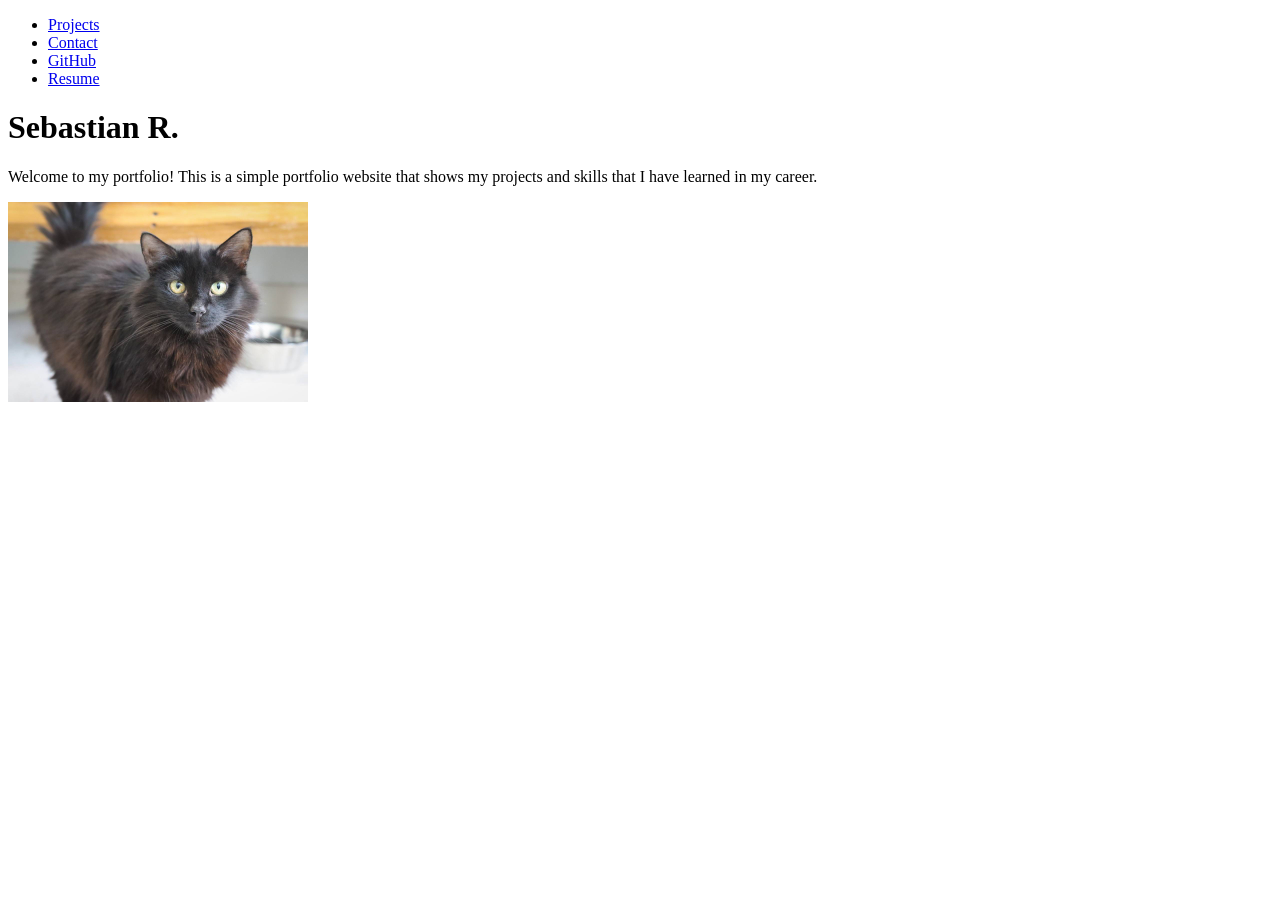
==== index.html @ 32d19d8a "completed implementation" ====
<!DOCTYPE html>
<html lang="en">
<head>
    <meta charset="UTF-8">
    <meta name="viewport" content="width=device-width, initial-scale=1.0">
    <title>Sebastian R.</title>
</head>
<body>
    <nav>
        <ul>
            <li><a href="projects/index.html">Projects</a></li>
            <li><a href="contact/index.html">Contact</a></li>
            <li><a href="https://github.com" target="_blank" rel="noopener noreferrer">GitHub</a></li>
            <li><a href="resume/index.html">Resume</a></li>
        </ul>
    </nav>
    <h1>Sebastian R.</h1>
    <p>Welcome to my portfolio! This is a simple portfolio website that shows my projects and skills that I have learned in my career.</p>
    <img src="images/blackcat.jpg" alt="Black Cat" width="300">

</body>
</html>
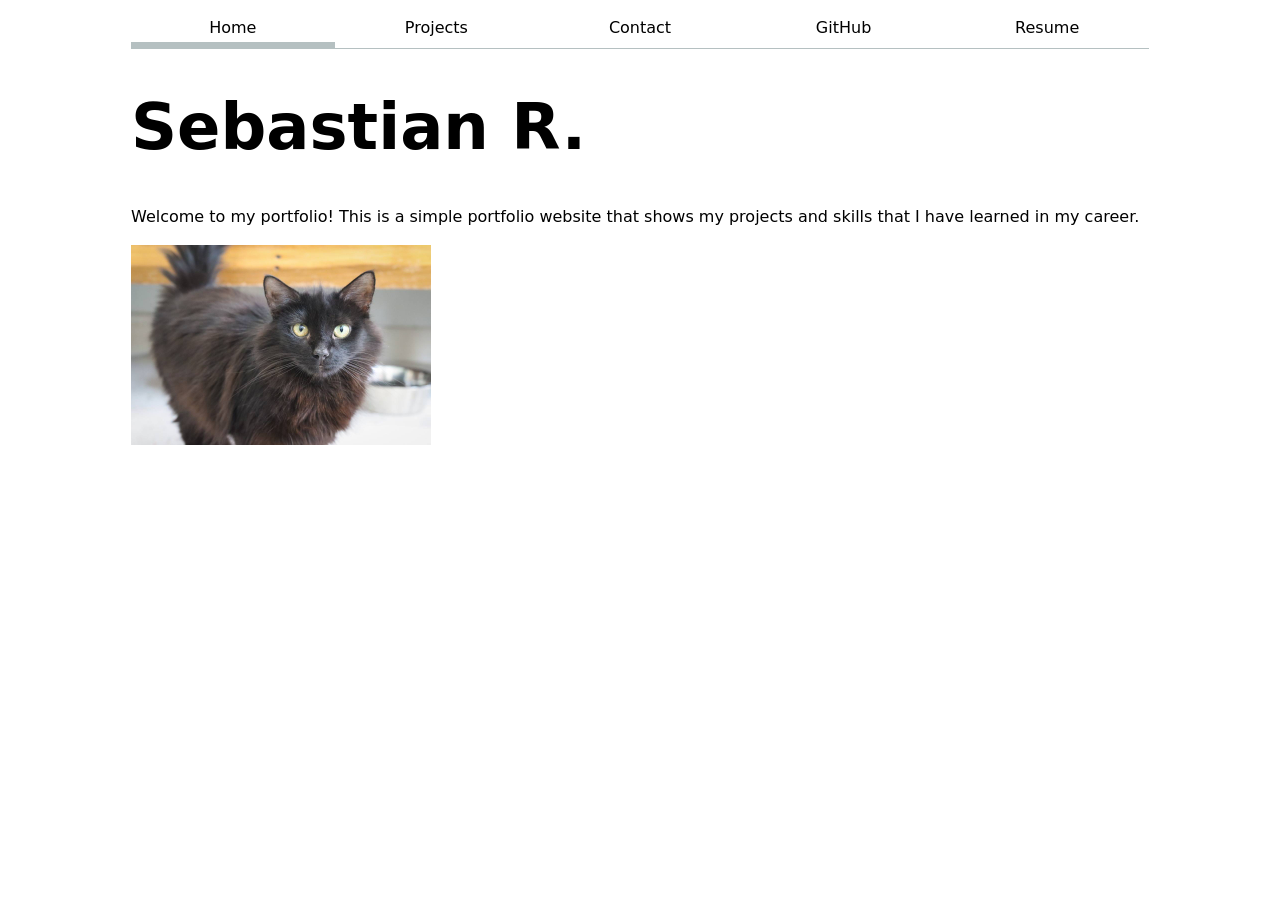
==== commit 7abcd2cb: "lab 2 implementation" ====
--- a/index.html
+++ b/index.html
@@ -4,19 +4,20 @@
     <meta charset="UTF-8">
     <meta name="viewport" content="width=device-width, initial-scale=1.0">
     <title>Sebastian R.</title>
+    <link rel="stylesheet" href="style.css">
 </head>
 <body>
     <nav>
         <ul>
+            <li><a href="index.html" class="current">Home</a></li>
             <li><a href="projects/index.html">Projects</a></li>
             <li><a href="contact/index.html">Contact</a></li>
-            <li><a href="https://github.com" target="_blank" rel="noopener noreferrer">GitHub</a></li>
+            <li><a href="https://github.com/sebastianroberson" target="_blank" rel="noopener noreferrer">GitHub</a></li>
             <li><a href="resume/index.html">Resume</a></li>
         </ul>
     </nav>
     <h1>Sebastian R.</h1>
     <p>Welcome to my portfolio! This is a simple portfolio website that shows my projects and skills that I have learned in my career.</p>
     <img src="images/blackcat.jpg" alt="Black Cat" width="300">
-
 </body>
-</html>+</html>
--- a/style.css
+++ b/style.css
@@ -0,0 +1,158 @@
+:root {
+  --color-accent: oklch(65% 50% 0);
+  accent-color: var(--color-accent);
+  color-scheme: light;
+  background: white;
+  color: black;
+}
+
+body {
+  /* Set line height to 1.5 times the font size
+	   and use the OS’s UI font as the website font
+	 */
+  font: 100%/1.5 system-ui;
+  max-width: 100ch;
+  margin-inline: auto;
+  padding-inline: 1em;
+}
+
+img {
+  max-width: 100%;
+  height: auto;
+}
+
+h1,
+h2,
+h3,
+h4,
+h5,
+h6 {
+  line-height: 1.1;
+  text-wrap: balance;
+}
+
+h1 {
+  font-size: 400%;
+}
+
+nav ul,
+nav li {
+  display: contents;
+}
+
+nav {
+  display: flex;
+  flex-wrap: wrap;
+  margin-bottom: 1em;
+  border-bottom: 1px solid oklch(80% 3% 200);
+}
+
+nav a {
+  flex: 1;
+  text-decoration: none;
+  color: inherit;
+  text-align: center;
+  padding: 0.5em;
+}
+
+nav a.current {
+  border-bottom: 0.4em solid oklch(80% 3% 200);
+  padding-bottom: 0.1em;
+}
+
+nav a:hover {
+  border-bottom: 0.4em solid var(--color-accent);
+  padding-bottom: 0.1em;
+  background-color: oklch(from var(--color-accent) 95% 5% h);
+}
+
+form {
+  display: grid;
+  grid-template-columns: auto 1fr;
+  gap: 1em;
+}
+
+form label,
+form button {
+  display: grid;
+  grid-template-columns: subgrid;
+  grid-column: 1 / -1;
+}
+
+form input,
+form textarea,
+form button {
+  font: inherit;
+}
+
+form textarea {
+  min-height: 8em;
+  resize: vertical;
+}
+
+.projects {
+  display: grid;
+  grid-template-columns: repeat(auto-fill, minmax(15em, 1fr));
+  gap: 1em;
+}
+
+.projects article {
+  display: grid;
+  grid-template-rows: subgrid;
+  grid-row: span 3;
+}
+
+.projects h2 {
+  margin: 0;
+}
+
+.resume-header {
+  border-bottom: 0.4em solid var(--color-accent);
+  margin-bottom: 1.5em;
+  padding-bottom: 1em;
+}
+
+.resume-header h1 {
+  margin-bottom: 0.2em;
+}
+
+.resume-contact {
+  display: flex;
+  flex-wrap: wrap;
+  gap: 0.25em;
+}
+
+.resume-contact a {
+  color: var(--color-accent);
+}
+
+.resume h2 {
+  color: var(--color-accent);
+  border-bottom: 1px solid oklch(80% 3% 200);
+  padding-bottom: 0.2em;
+}
+
+.resume-meta h3 {
+  margin-bottom: 0.2em;
+}
+
+.resume-skills {
+  display: flex;
+  flex-wrap: wrap;
+  gap: 0.5em;
+  padding: 0;
+  list-style: none;
+}
+
+.resume-skills li {
+  background: oklch(from var(--color-accent) 95% 5% h);
+  border: 1px solid var(--color-accent);
+  border-radius: 999px;
+  padding: 0.2em 0.8em;
+}
+
+.resume-embed {
+  width: 100%;
+  min-height: 80vh;
+  border: 1px solid oklch(80% 3% 200);
+}
